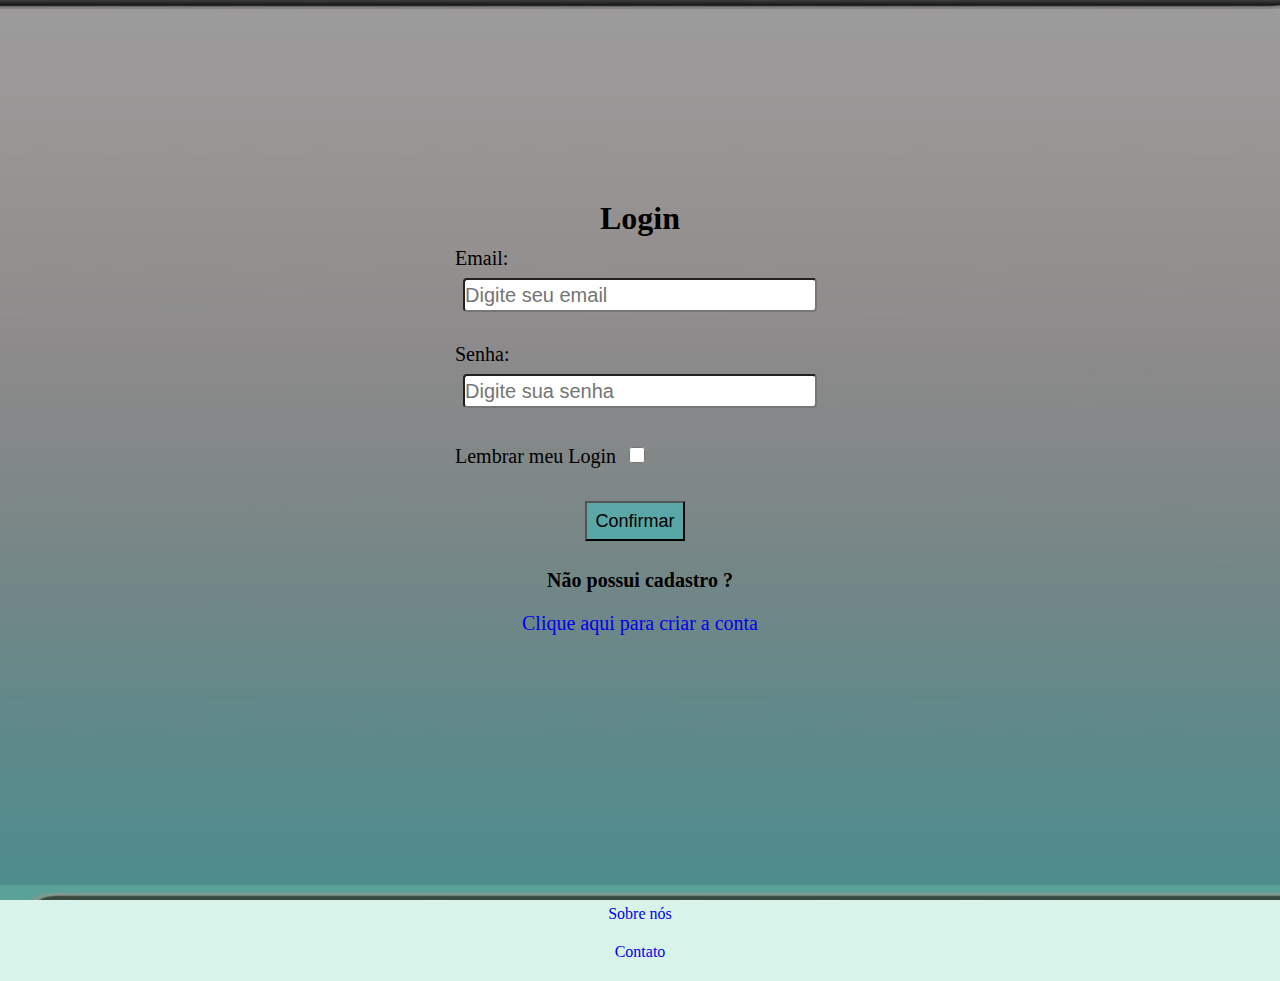
==== index.html @ e32be6ac "Consertando o botão" ====
<!DOCTYPE html>
<html lang="pt-br">
  <head>
    <meta charset="UTF-8" />
    <meta name="viewport" content="width=device-width, initial-scale=1.0" />
    <title>Página Inicial</title>
    <link rel="stylesheet" href="style.css" />
    <link rel="shortcut icon" href="favicon.ico" type="image/x-icon" />
    <script src="scripts/script.js"></script>
  </head>
  <body>
    <h1>Login</h1>
    <div class="login">
      <form action="paginaInicial.html" method="post">
        <label for="email">Email:</label>
        <input
          type="email"
          name="email"
          id="email"
          placeholder="Digite seu email"
        />
        <br />

        <label for="senha">Senha:</label>
        <input
          type="password"
          name="senha"
          id="senha"
          placeholder="Digite sua senha"
        />
        <br />
        <label for="lembrar">Lembrar meu Login</label>
        <input type="checkbox" name="lembrar" id="lembrar" />
        <br />
        <input type="submit" value="Confirmar" class="botao" style="    margin-right: 80px;
        margin-left: 130px;
    " />
        <p><strong>Não possui cadastro ?</strong></p>
        <div class="criarConta"><a href="criarConta.html">Clique aqui para criar a conta </a></div>
      </form>
    </div>

    <footer>
     <div class="rodape"><a href="#">Sobre nós</a>
      <a href="#">Contato</a>
    </div>
    </footer>
  </body>
</html>
---- style.css ----
* {
  margin: 0;
  padding: 0;
}

body {
  background-image: url("img/Tema\ site\ 1920\ x\ 1080.jpg");
  background-size: cover;
  background-position: center;
  background-attachment: fixed;
  background-repeat: no-repeat;
  height: 100vh;
  width: 100vw;
}
div.criarConta{
  color: rgb(0, 0, 255);
  text-decoration: none;

 }

h1 {
  display: flex;
  align-content: space-around;
  justify-content: space-around;
  align-items: stretch;
  padding-top: 200px;
}

div.login{
  text-decoration: none;
  display: flex;
  align-items: stretch;
  justify-content: space-around;
  padding: 350px;
  padding-top: 10px;
  padding-left: 50px;
  padding-right: 50px;
  font-size: 20px;
}

footer {
  background-color: rgba(120, 212, 181, 0.286);
  margin-top: 10%;
  display: flex;
  align-content: space-around;
  justify-content: center;
  align-items: stretch;
  gap: 30px;
}
input#email {
  border-radius: 4px;
  display: flex;
  width: 350px;
  gap: 2px;
  font-size: 20px;
}

input#senha {
  border-radius: 4px;
  display: flex;
  width: 350px;
  gap: 2px;
  font-size: 20px;
}

label {
  width: 50px;
  gap: 2px;
  font-size: 20px;
}

input#lembrar {
  width: 16px;
  height: 16px;
}

form {
  height: 160px; /* Altura do Footer*/
  align-items: center;
  flex-direction: column;

}

input {
  width: 90px;
  height: 30px;
  margin: 8px 8px;
}

strong {
  display: flex;
  margin: 20px;
  justify-content: space-around;
  align-items: stretch;
}

a {
  text-decoration: none;
  display: flex;
  margin: 20px;
  align-items: stretch;
  justify-content: space-around;
}

input.botao{
  align-items: center;
width: 100px;
height: 40px;
margin-top: 30px;
flex-direction: column;
align-items: center;
color: rgb(0, 0, 0);
background-color: rgba(0, 255, 255, 0.267);
font-size: large;
cursor: pointer;
margin-left: 80px;
}
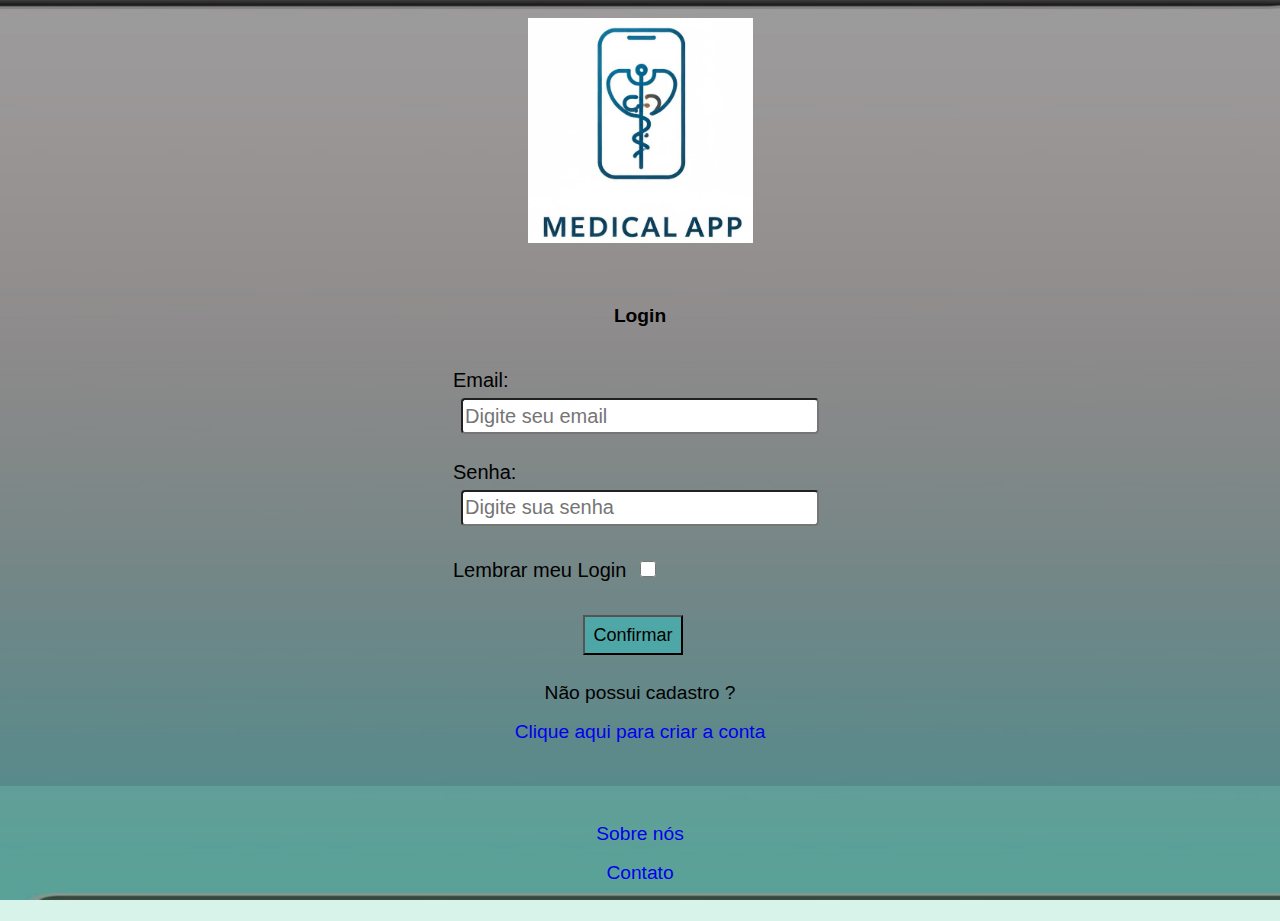
==== commit f384c0ae: "Organização dos arquivos css/html. Formatação da página inicial e layout." ====
--- a/index.html
+++ b/index.html
@@ -4,12 +4,24 @@
     <meta charset="UTF-8" />
     <meta name="viewport" content="width=device-width, initial-scale=1.0" />
     <title>Página Inicial</title>
-    <link rel="stylesheet" href="style.css" />
+    <link rel="stylesheet" href="css/reset.css" />
+    <link rel="stylesheet" href="css/padrao.css" />
+    <link rel="stylesheet" href="css/style.css" />
+    <link rel="stylesheet" href="css/index.css" />
     <link rel="shortcut icon" href="favicon.ico" type="image/x-icon" />
     <script src="scripts/script.js"></script>
   </head>
   <body>
-    <h1>Login</h1>
+    <header></header>
+    <div class="container-logo">
+      <img
+        src="img/Imagem1.jpg"
+        alt="Imagem da logo do site"
+        class="imagem-logo"
+      />
+    </div>
+
+    <h1 class="titulo-login">Login</h1>
     <div class="login">
       <form action="paginaInicial.html" method="post">
         <label for="email">Email:</label>
@@ -32,18 +44,24 @@
         <label for="lembrar">Lembrar meu Login</label>
         <input type="checkbox" name="lembrar" id="lembrar" />
         <br />
-        <input type="submit" value="Confirmar" class="botao" style="    margin-right: 80px;
-        margin-left: 130px;
-    " />
+        <input
+          type="submit"
+          value="Confirmar"
+          class="botao"
+          style="margin-right: 80px; margin-left: 130px"
+        />
         <p><strong>Não possui cadastro ?</strong></p>
-        <div class="criarConta"><a href="criarConta.html">Clique aqui para criar a conta </a></div>
+        <div class="criarConta">
+          <a href="criarConta.html">Clique aqui para criar a conta </a>
+        </div>
       </form>
     </div>
 
     <footer>
-     <div class="rodape"><a href="#">Sobre nós</a>
-      <a href="#">Contato</a>
-    </div>
+      <div class="rodape">
+        <a href="#">Sobre nós</a>
+        <a href="#">Contato</a>
+      </div>
     </footer>
   </body>
 </html>
--- a/css/padrao.css
+++ b/css/padrao.css
@@ -0,0 +1,5 @@
+html{
+    font-family: Arial, Helvetica, sans-serif;
+    color: black;
+    font-size: larger;
+}--- a/css/style.css
+++ b/css/style.css
@@ -0,0 +1,123 @@
+html,
+body {
+  background-image: url(/img/Tema\ site\ 1920\ x\ 1080.jpg);
+  background-size: cover;
+  background-position: center;
+  background-attachment: fixed;
+  background-repeat: no-repeat;
+  height: 100vh;
+  width: 100vw;
+}
+
+.container-logo {
+  display: flex;
+  justify-content: center;
+  align-content: center;
+}
+
+.imagem-logo {
+  margin: 2vh;
+  height: 25vh;
+  width: 25vh;
+}
+
+.titulo-login{
+  padding: 5vh;
+  font-weight: bold;
+}
+
+.criarConta {
+  color: rgb(0, 0, 255);
+  text-decoration: none;
+}
+
+h1 {
+  display: flex;
+  align-content: space-around;
+  justify-content: space-around;
+  align-items: stretch;
+}
+
+.login {
+  text-decoration: none;
+  display: flex;
+  align-items: stretch;
+  justify-content: space-around;
+}
+
+footer {
+  background-color: rgba(120, 212, 181, 0.286);
+  margin-top: 20%;
+  padding: 2vh;
+  display: flex;
+  align-content: space-around;
+  justify-content: center;
+  align-items: stretch;
+}
+input#email {
+  border-radius: 4px;
+  display: flex;
+  width: 350px;
+  gap: 2px;
+  font-size: 20px;
+}
+
+input#senha {
+  border-radius: 4px;
+  display: flex;
+  width: 350px;
+  gap: 2px;
+  font-size: 20px;
+}
+
+label {
+  width: 50px;
+  gap: 2px;
+  font-size: 20px;
+}
+
+input#lembrar {
+  width: 16px;
+  height: 16px;
+}
+
+form {
+  height: 160px; /* Altura do Footer*/
+  align-items: center;
+  flex-direction: column;
+}
+
+input {
+  width: 90px;
+  height: 30px;
+  margin: 8px 8px;
+}
+
+strong {
+  display: flex;
+  margin: 20px;
+  justify-content: space-around;
+  align-items: stretch;
+}
+
+a {
+  text-decoration: none;
+  display: flex;
+  margin: 20px;
+  align-items: stretch;
+  justify-content: space-around;
+}
+
+input.botao {
+  align-items: center;
+  width: 100px;
+  height: 40px;
+  margin-top: 30px;
+  flex-direction: column;
+  align-items: center;
+  color: rgb(0, 0, 0);
+  background-color: rgba(0, 255, 255, 0.267);
+  font-size: large;
+  cursor: pointer;
+  margin-left: 80px;
+}
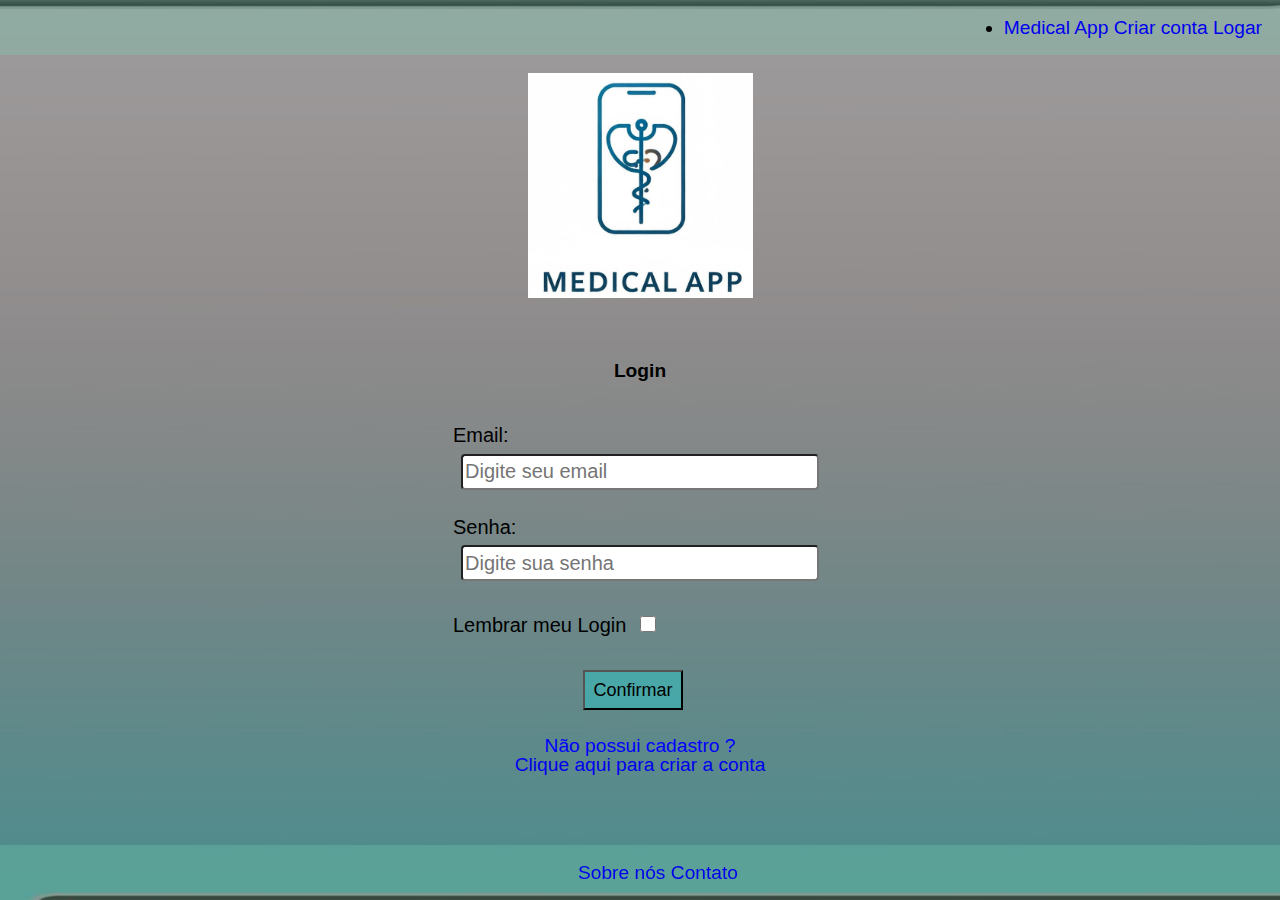
==== commit 4b44a3c4: "Correção e ajustes de interface e código." ====
--- a/index.html
+++ b/index.html
@@ -12,7 +12,15 @@
     <script src="scripts/script.js"></script>
   </head>
   <body>
-    <header></header>
+    <header>
+      <nav class="cabecario">
+        <li>
+          <a href="#">Medical App</a>
+          <a href="#">Criar conta</a>
+          <a href="#">Logar</a>
+        </li>
+      </nav>
+    </header>
     <div class="container-logo">
       <img
         src="img/Imagem1.jpg"
@@ -50,8 +58,8 @@
           class="botao"
           style="margin-right: 80px; margin-left: 130px"
         />
-        <p><strong>Não possui cadastro ?</strong></p>
         <div class="criarConta">
+          <h2>Não possui cadastro ?</h2>
           <a href="criarConta.html">Clique aqui para criar a conta </a>
         </div>
       </form>
--- a/css/style.css
+++ b/css/style.css
@@ -7,6 +7,17 @@
   background-repeat: no-repeat;
   height: 100vh;
   width: 100vw;
+}
+
+a {
+  text-decoration: none;
+}
+
+.cabecario {
+  background-color: rgba(120, 212, 181, 0.286);
+  display: flex;
+  flex-direction: row-reverse;
+  padding: 2vh;
 }
 
 .container-logo {
@@ -21,14 +32,18 @@
   width: 25vh;
 }
 
-.titulo-login{
+.titulo-login {
   padding: 5vh;
   font-weight: bold;
 }
 
 .criarConta {
+  display: flex;
+  flex-direction: column;
+  align-content: center;
+  text-align: center;
   color: rgb(0, 0, 255);
-  text-decoration: none;
+  padding: 2vh;
 }
 
 h1 {
@@ -45,18 +60,18 @@
   justify-content: space-around;
 }
 
-footer {
+.rodape {
   background-color: rgba(120, 212, 181, 0.286);
-  margin-top: 20%;
+  position: fixed;
+  text-align: center;
+  left: 0;
+  bottom: 0;
+  width: 100%;
   padding: 2vh;
-  display: flex;
-  align-content: space-around;
-  justify-content: center;
-  align-items: stretch;
 }
 input#email {
   border-radius: 4px;
-  display: flex;
+  display: block;
   width: 350px;
   gap: 2px;
   font-size: 20px;
@@ -64,7 +79,7 @@
 
 input#senha {
   border-radius: 4px;
-  display: flex;
+  display: block;
   width: 350px;
   gap: 2px;
   font-size: 20px;
@@ -81,31 +96,10 @@
   height: 16px;
 }
 
-form {
-  height: 160px; /* Altura do Footer*/
-  align-items: center;
-  flex-direction: column;
-}
-
 input {
   width: 90px;
   height: 30px;
   margin: 8px 8px;
-}
-
-strong {
-  display: flex;
-  margin: 20px;
-  justify-content: space-around;
-  align-items: stretch;
-}
-
-a {
-  text-decoration: none;
-  display: flex;
-  margin: 20px;
-  align-items: stretch;
-  justify-content: space-around;
 }
 
 input.botao {
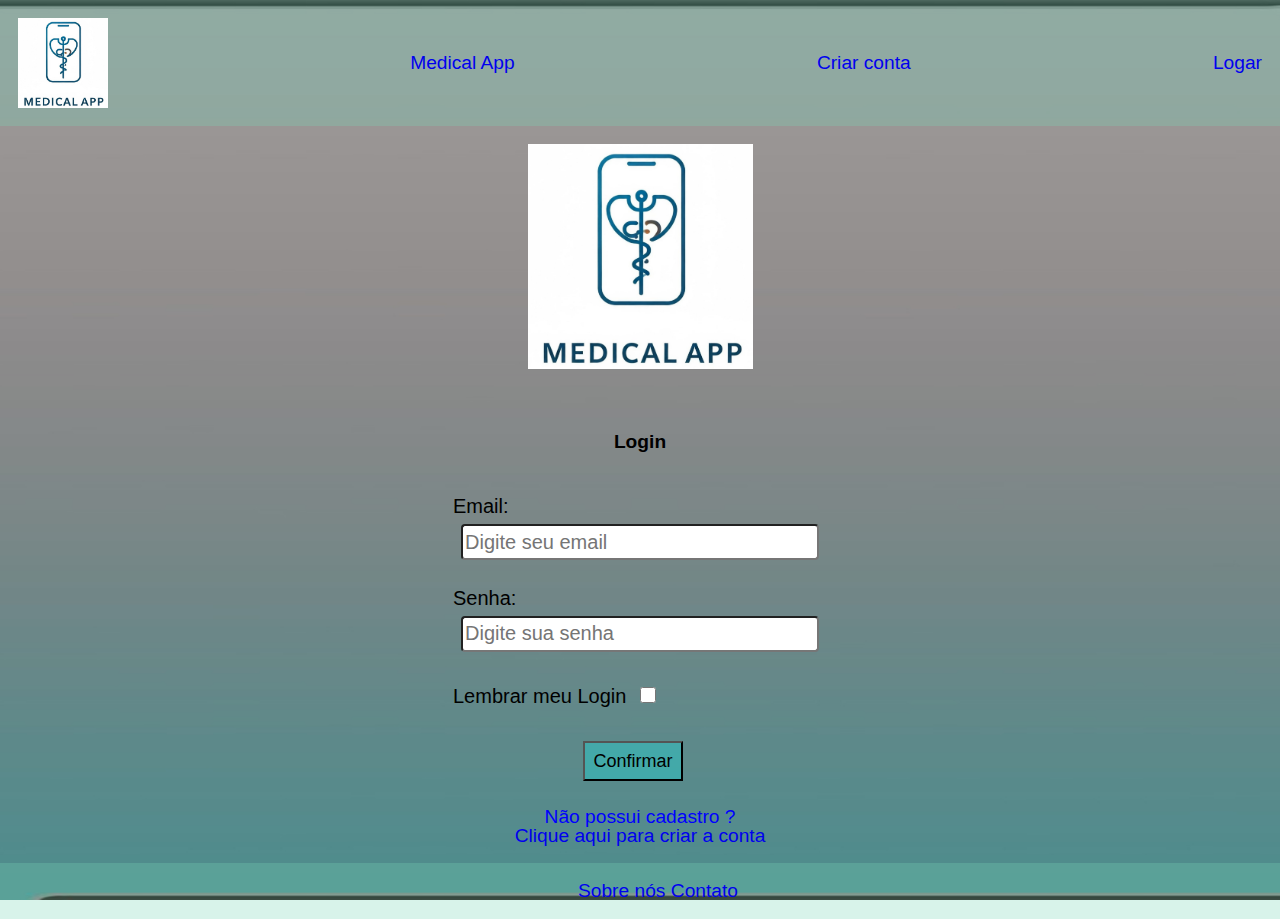
==== commit be7b6ef1: "Finalização do dia: Modificações principais:     -Alteração dos arquivos para melhor organização    " ====
--- a/index.html
+++ b/index.html
@@ -14,11 +14,14 @@
   <body>
     <header>
       <nav class="cabecario">
-        <li>
-          <a href="#">Medical App</a>
-          <a href="#">Criar conta</a>
-          <a href="#">Logar</a>
-        </li>
+        <img
+          src="img/Imagem1.jpg"
+          alt="Imagem da logo do site"
+          class="imagem-logo-cabecario"
+        />
+        <li class="lista-nav"><a href="#" target="_blank">Medical App</a></li>
+        <li class="lista-nav"><a href="#" target="_blank">Criar conta</a></li>
+        <li class="lista-nav"><a href="#" target="_blank">Logar</a></li>
       </nav>
     </header>
     <div class="container-logo">
@@ -60,15 +63,17 @@
         />
         <div class="criarConta">
           <h2>Não possui cadastro ?</h2>
-          <a href="criarConta.html">Clique aqui para criar a conta </a>
+          <a href="criarConta.html" target="_blank"
+            >Clique aqui para criar a conta
+          </a>
         </div>
       </form>
     </div>
 
     <footer>
       <div class="rodape">
-        <a href="#">Sobre nós</a>
-        <a href="#">Contato</a>
+        <a href="#" target="_blank">Sobre nós</a>
+        <a href="#" target="_blank">Contato</a>
       </div>
     </footer>
   </body>
--- a/css/style.css
+++ b/css/style.css
@@ -9,15 +9,28 @@
   width: 100vw;
 }
 
-a {
+a,
+li,
+h1,
+h2 {
+  list-style: none;
   text-decoration: none;
 }
 
 .cabecario {
   background-color: rgba(120, 212, 181, 0.286);
   display: flex;
-  flex-direction: row-reverse;
+  justify-content: space-between;
+  align-items: center;
   padding: 2vh;
+}
+.imagem-logo-cabecario {
+  height: 10vh;
+  width: 10vh;
+}
+
+.lista-nav {
+  margin-left: 1vh;
 }
 
 .container-logo {
@@ -62,13 +75,13 @@
 
 .rodape {
   background-color: rgba(120, 212, 181, 0.286);
-  position: fixed;
   text-align: center;
   left: 0;
   bottom: 0;
   width: 100%;
   padding: 2vh;
 }
+
 input#email {
   border-radius: 4px;
   display: block;
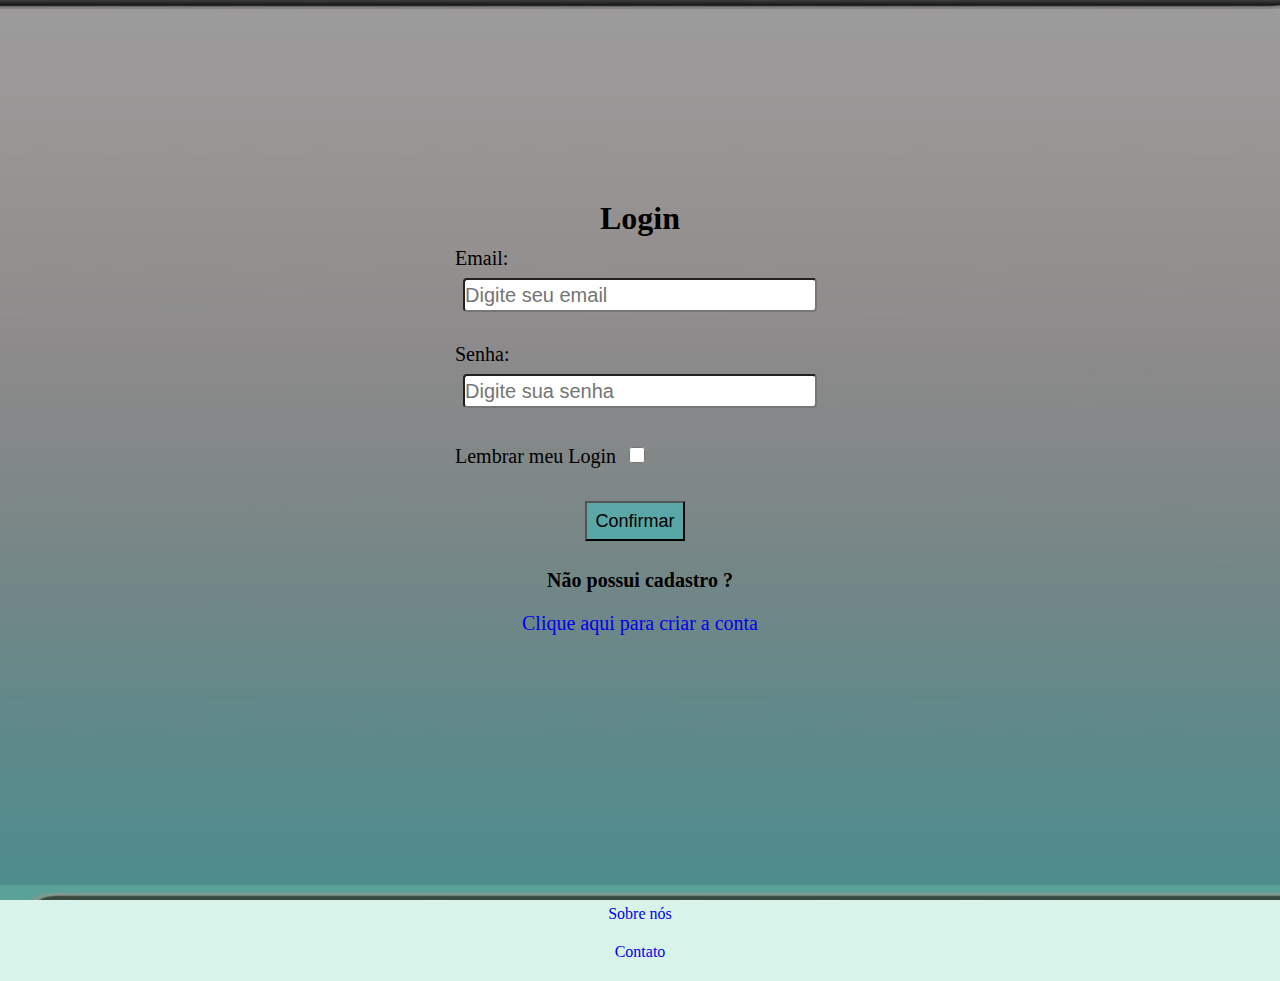
==== commit d157f532: "Atualizão botão do Paulo" ====
--- a/index.html
+++ b/index.html
@@ -4,35 +4,12 @@
     <meta charset="UTF-8" />
     <meta name="viewport" content="width=device-width, initial-scale=1.0" />
     <title>Página Inicial</title>
-    <link rel="stylesheet" href="css/reset.css" />
-    <link rel="stylesheet" href="css/padrao.css" />
-    <link rel="stylesheet" href="css/style.css" />
-    <link rel="stylesheet" href="css/index.css" />
+    <link rel="stylesheet" href="style.css" />
     <link rel="shortcut icon" href="favicon.ico" type="image/x-icon" />
     <script src="scripts/script.js"></script>
   </head>
   <body>
-    <header>
-      <nav class="cabecario">
-        <img
-          src="img/Imagem1.jpg"
-          alt="Imagem da logo do site"
-          class="imagem-logo-cabecario"
-        />
-        <li class="lista-nav"><a href="#" target="_blank">Medical App</a></li>
-        <li class="lista-nav"><a href="#" target="_blank">Criar conta</a></li>
-        <li class="lista-nav"><a href="#" target="_blank">Logar</a></li>
-      </nav>
-    </header>
-    <div class="container-logo">
-      <img
-        src="img/Imagem1.jpg"
-        alt="Imagem da logo do site"
-        class="imagem-logo"
-      />
-    </div>
-
-    <h1 class="titulo-login">Login</h1>
+    <h1>Login</h1>
     <div class="login">
       <form action="paginaInicial.html" method="post">
         <label for="email">Email:</label>
@@ -61,19 +38,17 @@
           class="botao"
           style="margin-right: 80px; margin-left: 130px"
         />
+        <p><strong>Não possui cadastro ?</strong></p>
         <div class="criarConta">
-          <h2>Não possui cadastro ?</h2>
-          <a href="criarConta.html" target="_blank"
-            >Clique aqui para criar a conta
-          </a>
+          <a href="criarConta.html">Clique aqui para criar a conta </a>
         </div>
       </form>
     </div>
 
     <footer>
       <div class="rodape">
-        <a href="#" target="_blank">Sobre nós</a>
-        <a href="#" target="_blank">Contato</a>
+        <a href="#">Sobre nós</a>
+        <a href="#">Contato</a>
       </div>
     </footer>
   </body>
--- a/style.css
+++ b/style.css
@@ -0,0 +1,115 @@
+* {
+  margin: 0;
+  padding: 0;
+}
+
+body {
+  background-image: url("img/Tema\ site\ 1920\ x\ 1080.jpg");
+  background-size: cover;
+  background-position: center;
+  background-attachment: fixed;
+  background-repeat: no-repeat;
+  height: 100vh;
+  width: 100vw;
+}
+div.criarConta {
+  color: rgb(0, 0, 255);
+  text-decoration: none;
+}
+
+h1 {
+  display: flex;
+  align-content: space-around;
+  justify-content: space-around;
+  align-items: stretch;
+  padding-top: 200px;
+}
+
+div.login {
+  text-decoration: none;
+  display: flex;
+  align-items: stretch;
+  justify-content: space-around;
+  padding: 350px;
+  padding-top: 10px;
+  padding-left: 50px;
+  padding-right: 50px;
+  font-size: 20px;
+}
+
+footer {
+  background-color: rgba(120, 212, 181, 0.286);
+  margin-top: 10%;
+  display: flex;
+  align-content: space-around;
+  justify-content: center;
+  align-items: stretch;
+  gap: 30px;
+}
+input#email {
+  border-radius: 4px;
+  display: flex;
+  width: 350px;
+  gap: 2px;
+  font-size: 20px;
+}
+
+input#senha {
+  border-radius: 4px;
+  display: flex;
+  width: 350px;
+  gap: 2px;
+  font-size: 20px;
+}
+
+label {
+  width: 50px;
+  gap: 2px;
+  font-size: 20px;
+}
+
+input#lembrar {
+  width: 16px;
+  height: 16px;
+}
+
+form {
+  height: 160px; /* Altura do Footer*/
+  align-items: center;
+  flex-direction: column;
+}
+
+input {
+  width: 90px;
+  height: 30px;
+  margin: 8px 8px;
+}
+
+strong {
+  display: flex;
+  margin: 20px;
+  justify-content: space-around;
+  align-items: stretch;
+}
+
+a {
+  text-decoration: none;
+  display: flex;
+  margin: 20px;
+  align-items: stretch;
+  justify-content: space-around;
+}
+
+input.botao {
+  align-items: center;
+  width: 100px;
+  height: 40px;
+  margin-top: 30px;
+  flex-direction: column;
+  align-items: center;
+  color: rgb(0, 0, 0);
+  background-color: rgba(0, 255, 255, 0.267);
+  font-size: large;
+  cursor: pointer;
+  margin-left: 80px;
+}
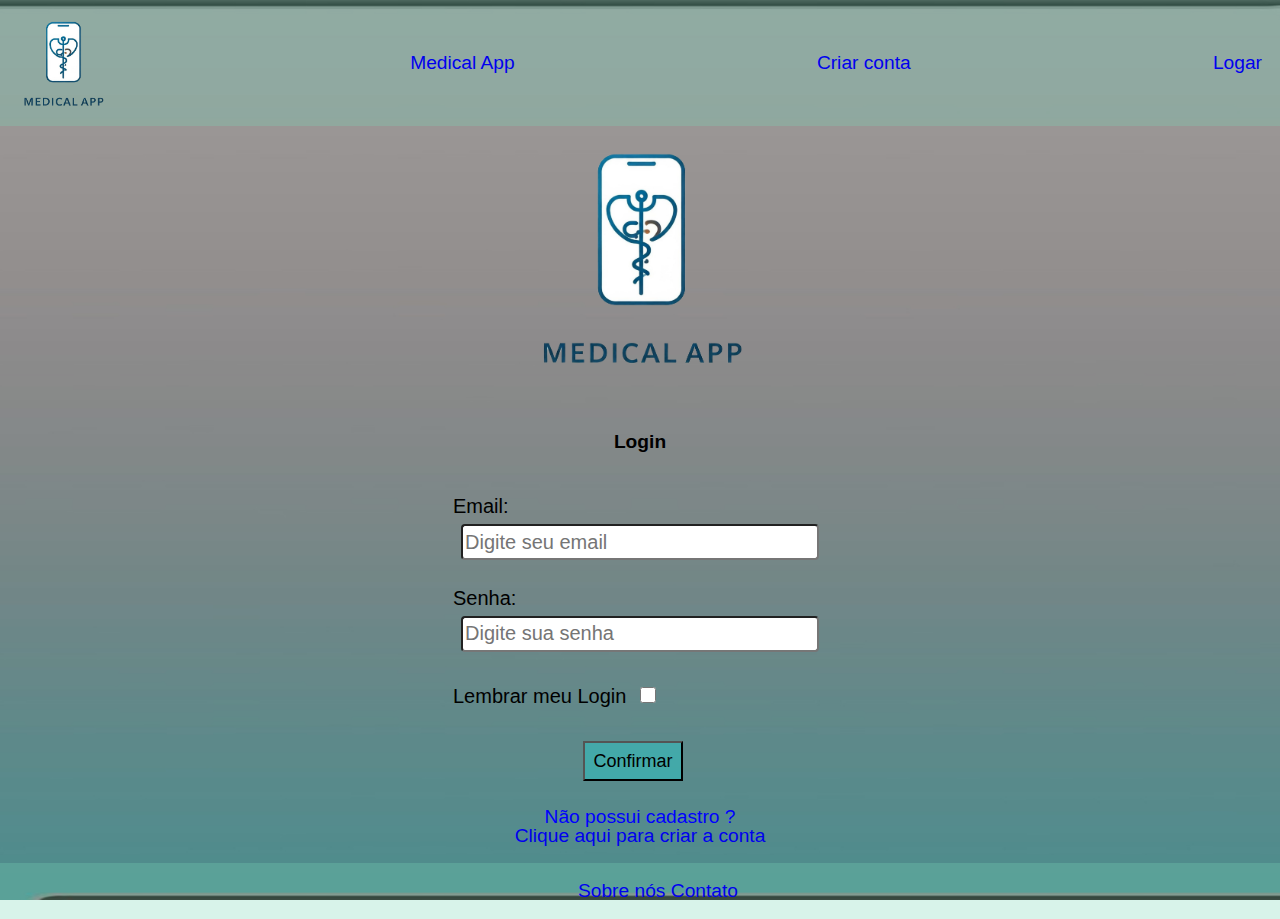
==== commit 77037a94: "Imagem png" ====
--- a/index.html
+++ b/index.html
@@ -4,12 +4,35 @@
     <meta charset="UTF-8" />
     <meta name="viewport" content="width=device-width, initial-scale=1.0" />
     <title>Página Inicial</title>
-    <link rel="stylesheet" href="style.css" />
+    <link rel="stylesheet" href="css/reset.css" />
+    <link rel="stylesheet" href="css/padrao.css" />
+    <link rel="stylesheet" href="css/style.css" />
+    <link rel="stylesheet" href="css/index.css" />
     <link rel="shortcut icon" href="favicon.ico" type="image/x-icon" />
     <script src="scripts/script.js"></script>
   </head>
   <body>
-    <h1>Login</h1>
+    <header>
+      <nav class="cabecario">
+        <img
+          src="img/Imagem1.png"
+          alt="Imagem da logo do site"
+          class="imagem-logo-cabecario"
+        />
+        <li class="lista-nav"><a href="#" target="_blank">Medical App</a></li>
+        <li class="lista-nav"><a href="#" target="_blank">Criar conta</a></li>
+        <li class="lista-nav"><a href="#" target="_blank">Logar</a></li>
+      </nav>
+    </header>
+    <div class="container-logo">
+      <img
+        src="img/Imagem1.png"
+        alt="Imagem da logo do site"
+        class="imagem-logo"
+      />
+    </div>
+
+    <h1 class="titulo-login">Login</h1>
     <div class="login">
       <form action="paginaInicial.html" method="post">
         <label for="email">Email:</label>
@@ -38,17 +61,19 @@
           class="botao"
           style="margin-right: 80px; margin-left: 130px"
         />
-        <p><strong>Não possui cadastro ?</strong></p>
         <div class="criarConta">
-          <a href="criarConta.html">Clique aqui para criar a conta </a>
+          <h2>Não possui cadastro ?</h2>
+          <a href="criarConta.html" target="_blank"
+            >Clique aqui para criar a conta
+          </a>
         </div>
       </form>
     </div>
 
     <footer>
       <div class="rodape">
-        <a href="#">Sobre nós</a>
-        <a href="#">Contato</a>
+        <a href="#" target="_blank">Sobre nós</a>
+        <a href="#" target="_blank">Contato</a>
       </div>
     </footer>
   </body>
--- a/css/padrao.css
+++ b/css/padrao.css
@@ -0,0 +1,5 @@
+html{
+    font-family: Arial, Helvetica, sans-serif;
+    color: black;
+    font-size: larger;
+}--- a/css/style.css
+++ b/css/style.css
@@ -0,0 +1,130 @@
+html,
+body {
+  background-image: url(/img/Tema\ site\ 1920\ x\ 1080.jpg);
+  background-size: cover;
+  background-position: center;
+  background-attachment: fixed;
+  background-repeat: no-repeat;
+  height: 100vh;
+  width: 100vw;
+}
+
+a,
+li,
+h1,
+h2 {
+  list-style: none;
+  text-decoration: none;
+}
+
+.cabecario {
+  background-color: rgba(120, 212, 181, 0.286);
+  display: flex;
+  justify-content: space-between;
+  align-items: center;
+  padding: 2vh;
+}
+.imagem-logo-cabecario {
+  height: 10vh;
+  width: 10vh;
+}
+
+.lista-nav {
+  margin-left: 1vh;
+}
+
+.container-logo {
+  display: flex;
+  justify-content: center;
+  align-content: center;
+}
+
+.imagem-logo {
+  margin: 2vh;
+  height: 25vh;
+  width: 25vh;
+}
+
+.titulo-login {
+  padding: 5vh;
+  font-weight: bold;
+}
+
+.criarConta {
+  display: flex;
+  flex-direction: column;
+  align-content: center;
+  text-align: center;
+  color: rgb(0, 0, 255);
+  padding: 2vh;
+}
+
+h1 {
+  display: flex;
+  align-content: space-around;
+  justify-content: space-around;
+  align-items: stretch;
+}
+
+.login {
+  text-decoration: none;
+  display: flex;
+  align-items: stretch;
+  justify-content: space-around;
+}
+
+.rodape {
+  background-color: rgba(120, 212, 181, 0.286);
+  text-align: center;
+  left: 0;
+  bottom: 0;
+  width: 100%;
+  padding: 2vh;
+}
+
+input#email {
+  border-radius: 4px;
+  display: block;
+  width: 350px;
+  gap: 2px;
+  font-size: 20px;
+}
+
+input#senha {
+  border-radius: 4px;
+  display: block;
+  width: 350px;
+  gap: 2px;
+  font-size: 20px;
+}
+
+label {
+  width: 50px;
+  gap: 2px;
+  font-size: 20px;
+}
+
+input#lembrar {
+  width: 16px;
+  height: 16px;
+}
+
+input {
+  width: 90px;
+  height: 30px;
+  margin: 8px 8px;
+}
+
+input.botao {
+  align-items: center;
+  width: 100px;
+  height: 40px;
+  margin-top: 30px;
+  flex-direction: column;
+  align-items: center;
+  color: rgb(0, 0, 0);
+  background-color: rgba(0, 255, 255, 0.267);
+  font-size: large;
+  cursor: pointer;
+  margin-left: 80px;
+}
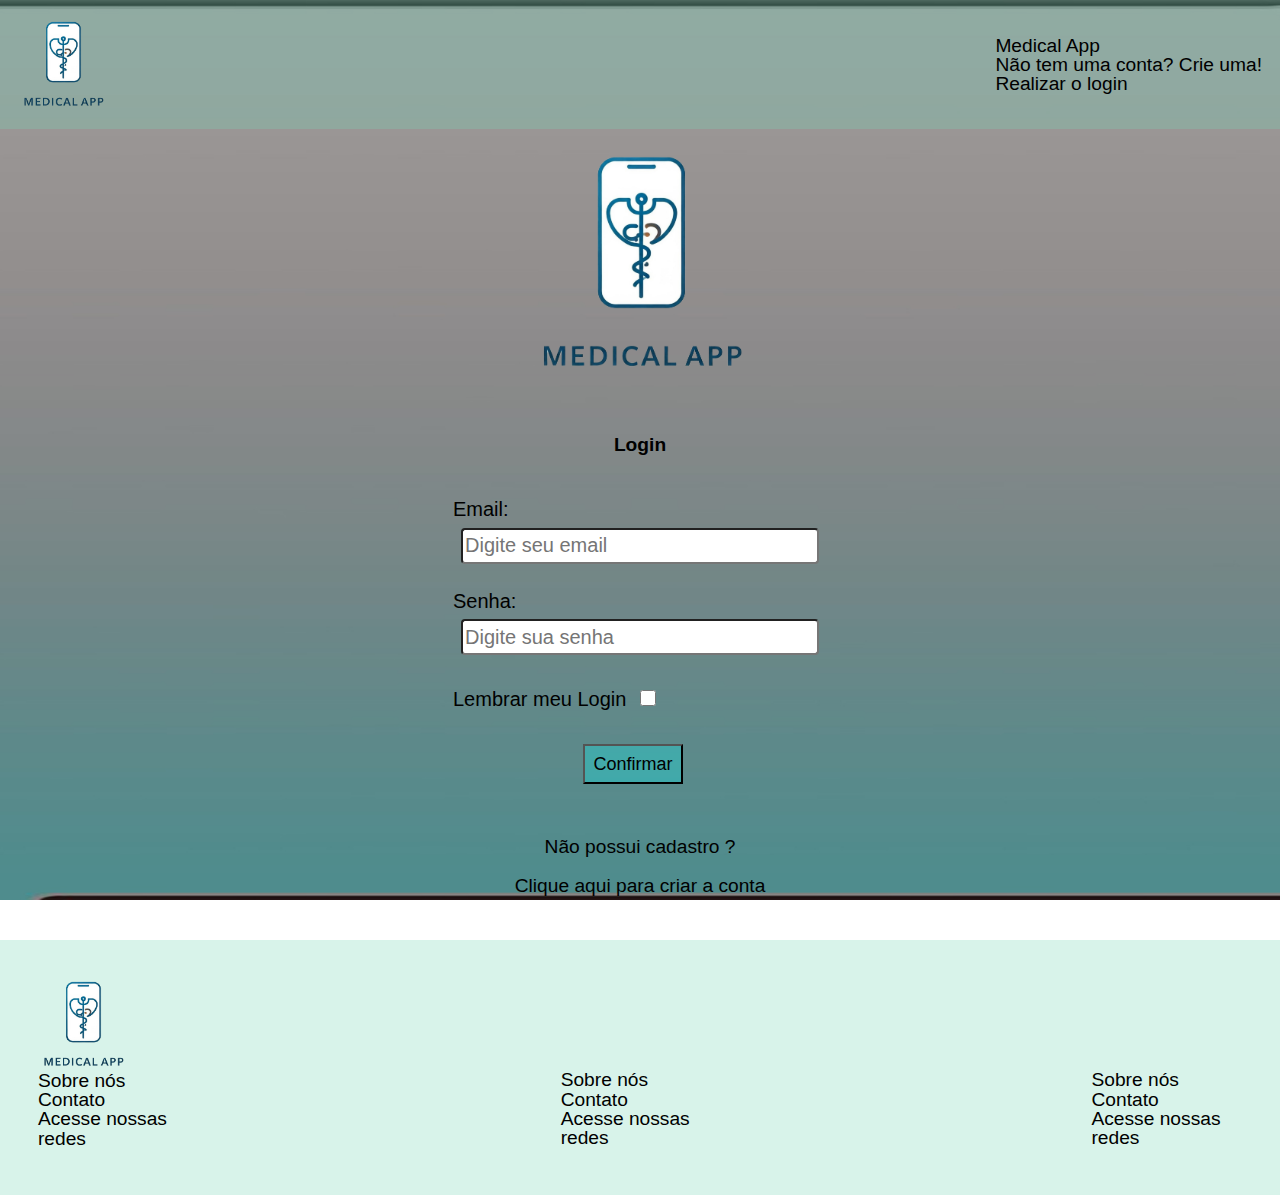
==== commit 4265c07e: "Ajuste no cabeçario e rodapé." ====
--- a/index.html
+++ b/index.html
@@ -7,21 +7,34 @@
     <link rel="stylesheet" href="css/reset.css" />
     <link rel="stylesheet" href="css/padrao.css" />
     <link rel="stylesheet" href="css/style.css" />
-    <link rel="stylesheet" href="css/index.css" />
     <link rel="shortcut icon" href="favicon.ico" type="image/x-icon" />
     <script src="scripts/script.js"></script>
   </head>
   <body>
     <header>
       <nav class="cabecario">
-        <img
-          src="img/Imagem1.png"
-          alt="Imagem da logo do site"
-          class="imagem-logo-cabecario"
-        />
-        <li class="lista-nav"><a href="#" target="_blank">Medical App</a></li>
-        <li class="lista-nav"><a href="#" target="_blank">Criar conta</a></li>
-        <li class="lista-nav"><a href="#" target="_blank">Logar</a></li>
+        <div>
+          <a href="index.html">
+            <img
+              src="img/Imagem1.png"
+              alt="Imagem da logo do site"
+              class="imagem-logo-cabecario"
+            />
+          </a>
+        </div>
+        <div>
+          <li class="lista-nav">
+            <a href="paginaInicial.html" target="_self">Medical App</a>
+          </li>
+          <li class="lista-nav">
+            <a href="criarConta.html" target="_blank"
+              >Não tem uma conta? Crie uma!</a
+            >
+          </li>
+          <li class="lista-nav">
+            <a href="index.html" target="_self">Realizar o login</a>
+          </li>
+        </div>
       </nav>
     </header>
     <div class="container-logo">
@@ -63,17 +76,62 @@
         />
         <div class="criarConta">
           <h2>Não possui cadastro ?</h2>
-          <a href="criarConta.html" target="_blank"
+          <br />
+          <a href="criarConta.html" target="_self"
             >Clique aqui para criar a conta
           </a>
         </div>
       </form>
     </div>
 
-    <footer>
-      <div class="rodape">
-        <a href="#" target="_blank">Sobre nós</a>
-        <a href="#" target="_blank">Contato</a>
+    <footer class="rodape">
+      <div>
+        <nav>
+          <li>
+            <div class="container-rodape">
+              <img
+                src="img/Imagem1.png"
+                alt="Imagem da logo do site"
+                class="imagem-logo-cabecario"
+              />
+              <br />
+              <a href="#" target="_blank">Sobre nós</a>
+              <br />
+              <a href="#" target="_blank">Contato</a>
+              <br />
+              <a href="#" target="_blank">Acesse nossas redes</a>
+              <br />
+            </div>
+          </li>
+        </nav>
+      </div>
+      <div>
+        <nav>
+          <li>
+            <div class="container-rodape container-sem-img">
+              <a href="#" target="_blank">Sobre nós</a>
+              <br />
+              <a href="#" target="_blank">Contato</a>
+              <br />
+              <a href="#" target="_blank">Acesse nossas redes</a>
+              <br />
+            </div>
+          </li>
+        </nav>
+      </div>
+      <div>
+        <nav>
+          <li>
+            <div class="container-sem-img">
+              <a href="#" target="_blank">Sobre nós</a>
+              <br />
+              <a href="#" target="_blank">Contato</a>
+              <br />
+              <a href="#" target="_blank">Acesse nossas redes</a>
+              <br />
+            </div>
+          </li>
+        </nav>
       </div>
     </footer>
   </body>
--- a/css/padrao.css
+++ b/css/padrao.css
@@ -1,5 +1,71 @@
-html{
-    font-family: Arial, Helvetica, sans-serif;
-    color: black;
-    font-size: larger;
-}+/* Formatação base para a página */
+html,
+body {
+  background-image: url(/img/Tema\ site\ 1920\ x\ 1080.jpg);
+  background-size: cover;
+  background-position: center;
+  background-attachment: fixed;
+  background-repeat: no-repeat;
+  height: 100vh;
+  width: 100vw;
+}
+a,
+li,
+h1,
+h2 {
+  color: black;
+  list-style: none;
+  text-decoration: none;
+}
+
+html {
+  font-family: Arial, Helvetica, sans-serif;
+  color: black;
+  font-size: larger;
+}
+
+/* Seção cabeçario */
+
+.cabecario {
+  background-color: rgba(120, 212, 181, 0.286);
+  display: flex;
+  justify-content: space-between;
+  align-items: center;
+  padding: 2vh;
+}
+.imagem-logo-cabecario {
+  height: 10vh;
+  width: 10vh;
+}
+
+.lista-nav {
+  margin-left: 1vh;
+}
+
+.container-logo {
+  display: flex;
+  justify-content: center;
+  align-content: center;
+}
+
+/* Seção rodapé */
+
+.rodape {
+  background-color: rgba(120, 212, 181, 0.286);
+  display: flex;
+  justify-content: space-between;
+  left: 0;
+  bottom: 0;
+  width: 100%;
+  padding: 1vh;
+}
+.container-rodape {
+  margin: 5%;
+  padding: 2vh;
+}
+
+.container-sem-img {
+  padding: 3vh;
+  margin: 5%;
+  margin-top: 40%;
+}
--- a/css/style.css
+++ b/css/style.css
@@ -1,44 +1,4 @@
-html,
-body {
-  background-image: url(/img/Tema\ site\ 1920\ x\ 1080.jpg);
-  background-size: cover;
-  background-position: center;
-  background-attachment: fixed;
-  background-repeat: no-repeat;
-  height: 100vh;
-  width: 100vw;
-}
-
-a,
-li,
-h1,
-h2 {
-  list-style: none;
-  text-decoration: none;
-}
-
-.cabecario {
-  background-color: rgba(120, 212, 181, 0.286);
-  display: flex;
-  justify-content: space-between;
-  align-items: center;
-  padding: 2vh;
-}
-.imagem-logo-cabecario {
-  height: 10vh;
-  width: 10vh;
-}
-
-.lista-nav {
-  margin-left: 1vh;
-}
-
-.container-logo {
-  display: flex;
-  justify-content: center;
-  align-content: center;
-}
-
+/* Seção do formulário login */
 .imagem-logo {
   margin: 2vh;
   height: 25vh;
@@ -56,7 +16,7 @@
   align-content: center;
   text-align: center;
   color: rgb(0, 0, 255);
-  padding: 2vh;
+  padding: 5vh;
 }
 
 h1 {
@@ -71,15 +31,6 @@
   display: flex;
   align-items: stretch;
   justify-content: space-around;
-}
-
-.rodape {
-  background-color: rgba(120, 212, 181, 0.286);
-  text-align: center;
-  left: 0;
-  bottom: 0;
-  width: 100%;
-  padding: 2vh;
 }
 
 input#email {
